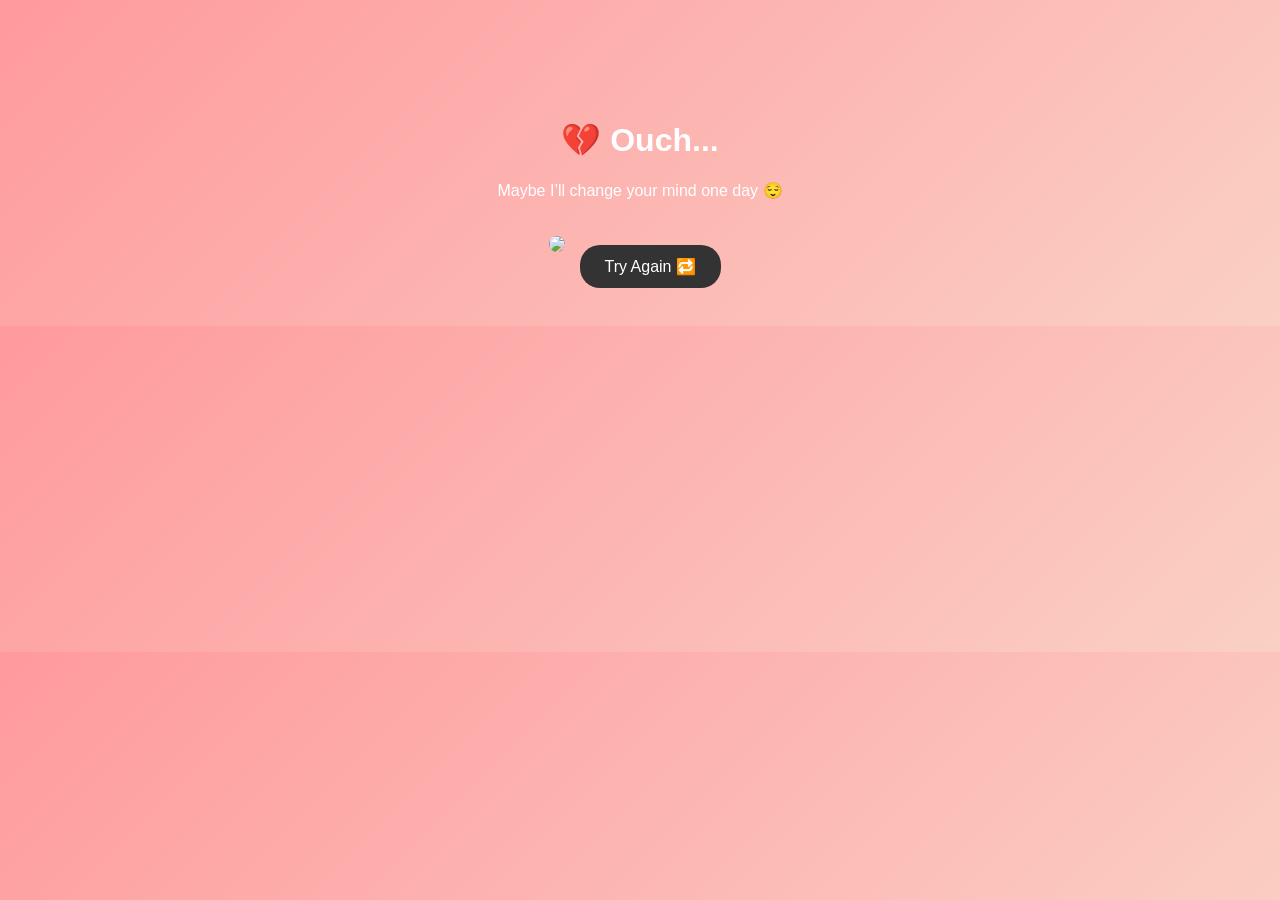
==== no.html @ a6645c2c "Add files via upload" ====
<!DOCTYPE html>
<html>
<head>
  <title>💔 Oh no</title>
  <link rel="stylesheet" href="style.css">
</head>
<body>

  <div class="card">
    <h1>💔 Ouch...</h1>
    <p>Maybe I’ll change your mind one day 😌</p>

    <img src="https://media.giphy.com/media/9Y5BbDSkSTiY8/giphy.gif" class="img">

    <a href="index.html"><button class="no">Try Again 🔁</button></a>
  </div>

</body>
</html>
---- style.css ----
body {
  font-family: Arial;
  background: linear-gradient(135deg, #ff9a9e, #fad0c4);
  text-align: center;
  color: white;
}

.card {
  margin-top: 80px;
  padding: 20px;
}

.img {
  width: 250px;
  border-radius: 20px;
  margin: 20px 0;
}

button {
  padding: 12px 25px;
  margin: 10px;
  border: none;
  border-radius: 20px;
  font-size: 16px;
  cursor: pointer;
}

.yes {
  background: #ff4d6d;
  color: white;
}

.no {
  background: #333;
  color: white;
}

button:hover {
  transform: scale(1.1);
  transition: 0.3s;
}
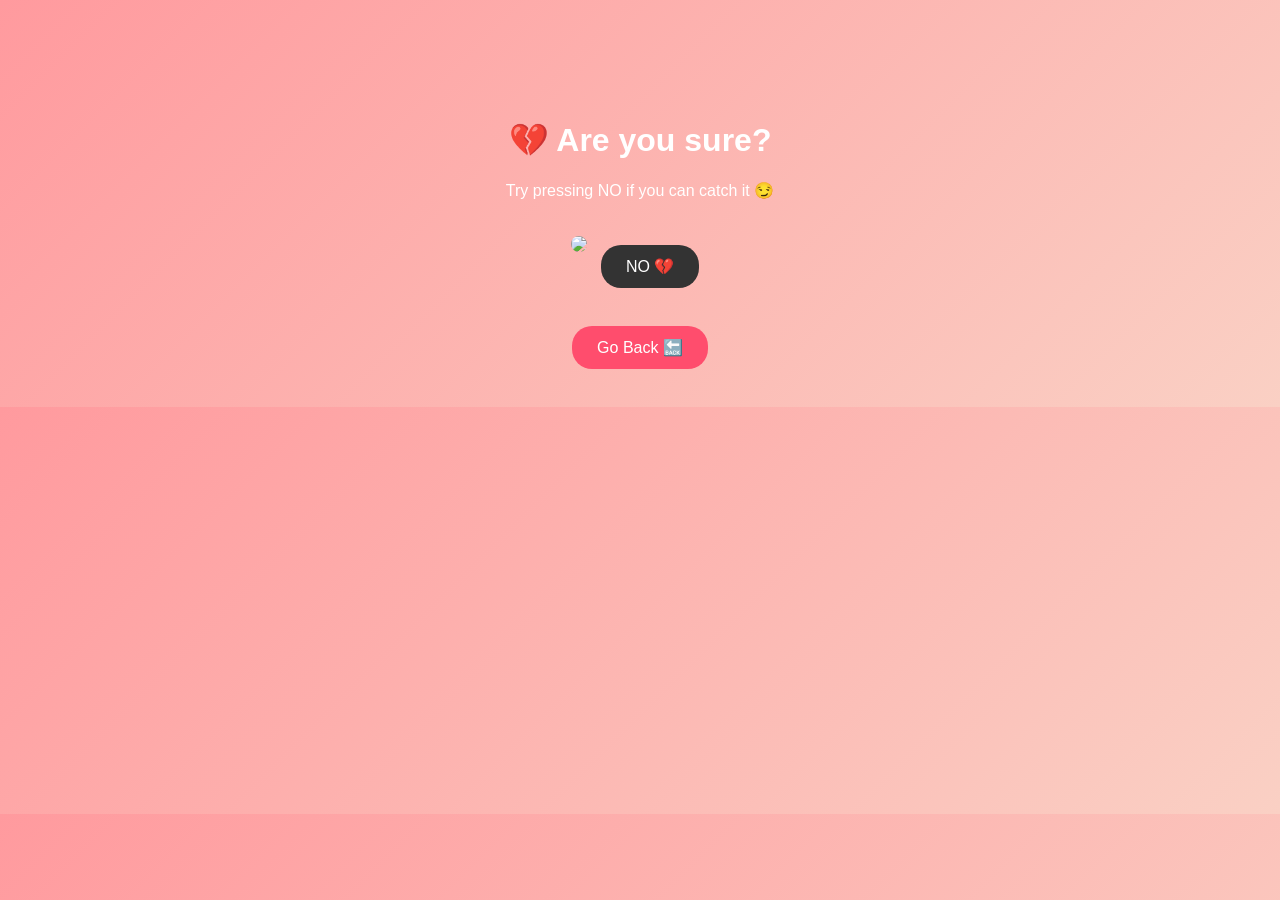
==== commit cc40a5e4: "Update no.html" ====
--- a/no.html
+++ b/no.html
@@ -1,19 +1,35 @@
 <!DOCTYPE html>
 <html>
 <head>
-  <title>💔 Oh no</title>
+  <title>💔 No?</title>
   <link rel="stylesheet" href="style.css">
 </head>
 <body>
 
-  <div class="card">
-    <h1>💔 Ouch...</h1>
-    <p>Maybe I’ll change your mind one day 😌</p>
+<div class="card">
+  <h1>💔 Are you sure?</h1>
+  <p>Try pressing NO if you can catch it 😏</p>
 
-    <img src="https://media.giphy.com/media/9Y5BbDSkSTiY8/giphy.gif" class="img">
+  <img src="https://media.giphy.com/media/5GoVLqeAOo6PK/giphy.gif" class="img">
 
-    <a href="index.html"><button class="no">Try Again 🔁</button></a>
-  </div>
+  <button class="no" id="noBtn">NO 💔</button>
+
+  <br><br>
+  <a href="index.html"><button class="yes">Go Back 🔙</button></a>
+</div>
+
+<script>
+const btn = document.getElementById("noBtn");
+
+btn.addEventListener("click", function () {
+  const x = Math.random() * (window.innerWidth - 100);
+  const y = Math.random() * (window.innerHeight - 100);
+
+  btn.style.position = "absolute";
+  btn.style.left = x + "px";
+  btn.style.top = y + "px";
+});
+</script>
 
 </body>
-</html>+</html>
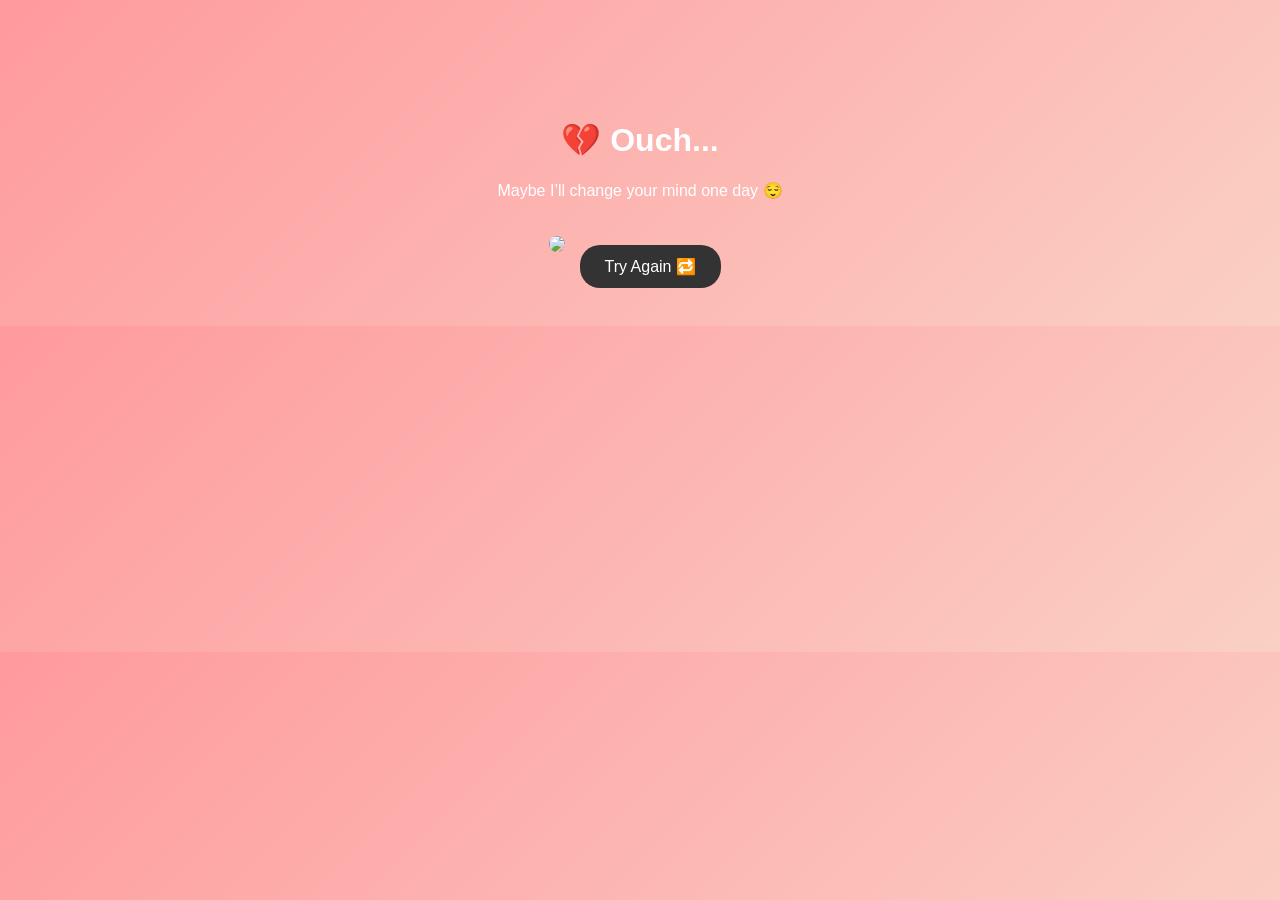
==== commit 4e151db0: "Add files via upload" ====
--- a/no.html
+++ b/no.html
@@ -1,35 +1,19 @@
 <!DOCTYPE html>
 <html>
 <head>
-  <title>💔 No?</title>
+  <title>💔 Oh no</title>
   <link rel="stylesheet" href="style.css">
 </head>
 <body>
 
-<div class="card">
-  <h1>💔 Are you sure?</h1>
-  <p>Try pressing NO if you can catch it 😏</p>
+  <div class="card">
+    <h1>💔 Ouch...</h1>
+    <p>Maybe I’ll change your mind one day 😌</p>
 
-  <img src="https://media.giphy.com/media/5GoVLqeAOo6PK/giphy.gif" class="img">
+    <img src="https://media.giphy.com/media/9Y5BbDSkSTiY8/giphy.gif" class="img">
 
-  <button class="no" id="noBtn">NO 💔</button>
-
-  <br><br>
-  <a href="index.html"><button class="yes">Go Back 🔙</button></a>
-</div>
-
-<script>
-const btn = document.getElementById("noBtn");
-
-btn.addEventListener("click", function () {
-  const x = Math.random() * (window.innerWidth - 100);
-  const y = Math.random() * (window.innerHeight - 100);
-
-  btn.style.position = "absolute";
-  btn.style.left = x + "px";
-  btn.style.top = y + "px";
-});
-</script>
+    <a href="index.html"><button class="no">Try Again 🔁</button></a>
+  </div>
 
 </body>
-</html>
+</html>
